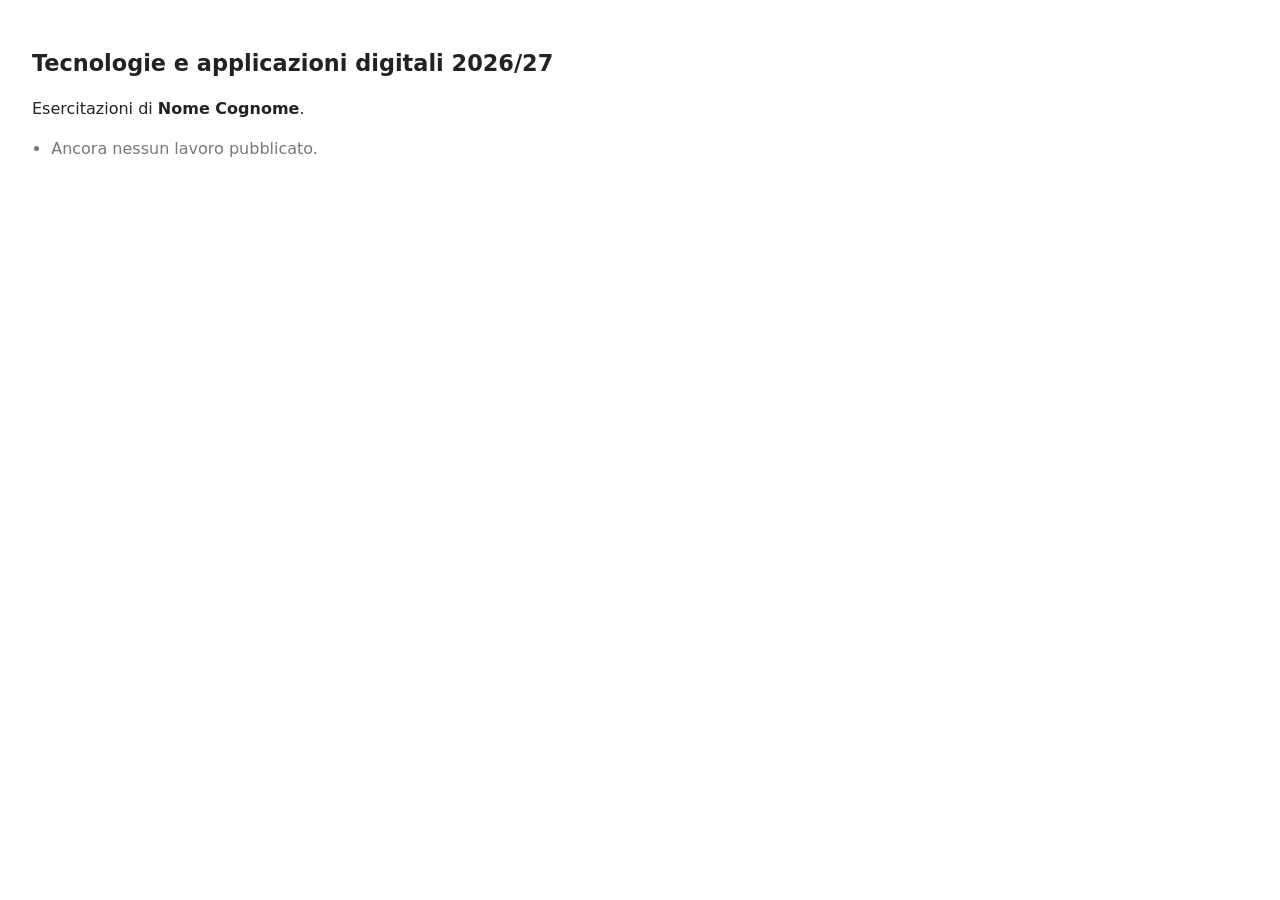
==== index.html @ 0c26b243 "Initial commit" ====
<!DOCTYPE html>
<html lang="it">
<head>
  <meta charset="utf-8">
  <meta name="viewport" content="width=device-width, initial-scale=1">
  <title>Tecnologie e applicazioni digitali 2026/27</title>
  <style>
    body {
      margin: 0;
      padding: 2rem;
      font-family: system-ui, sans-serif;
      line-height: 1.5;
      color: #222;
      background: #fff;
    }
    h1 { font-size: 1.4rem; font-weight: 600; }
    ul { padding-left: 1.2rem; }
    li { margin-bottom: 0.3rem; }
    .vuoto { color: #777; }
  </style>
</head>
<body>
  <h1>Tecnologie e applicazioni digitali 2026/27</h1>
  <p>Esercitazioni di <strong>Nome Cognome</strong>.</p>

  <!-- Il comando /crea aggiunge qui una voce per ogni cartella creata. -->
  <ul>
    <li class="vuoto">Ancora nessun lavoro pubblicato.</li>
  </ul>
</body>
</html>
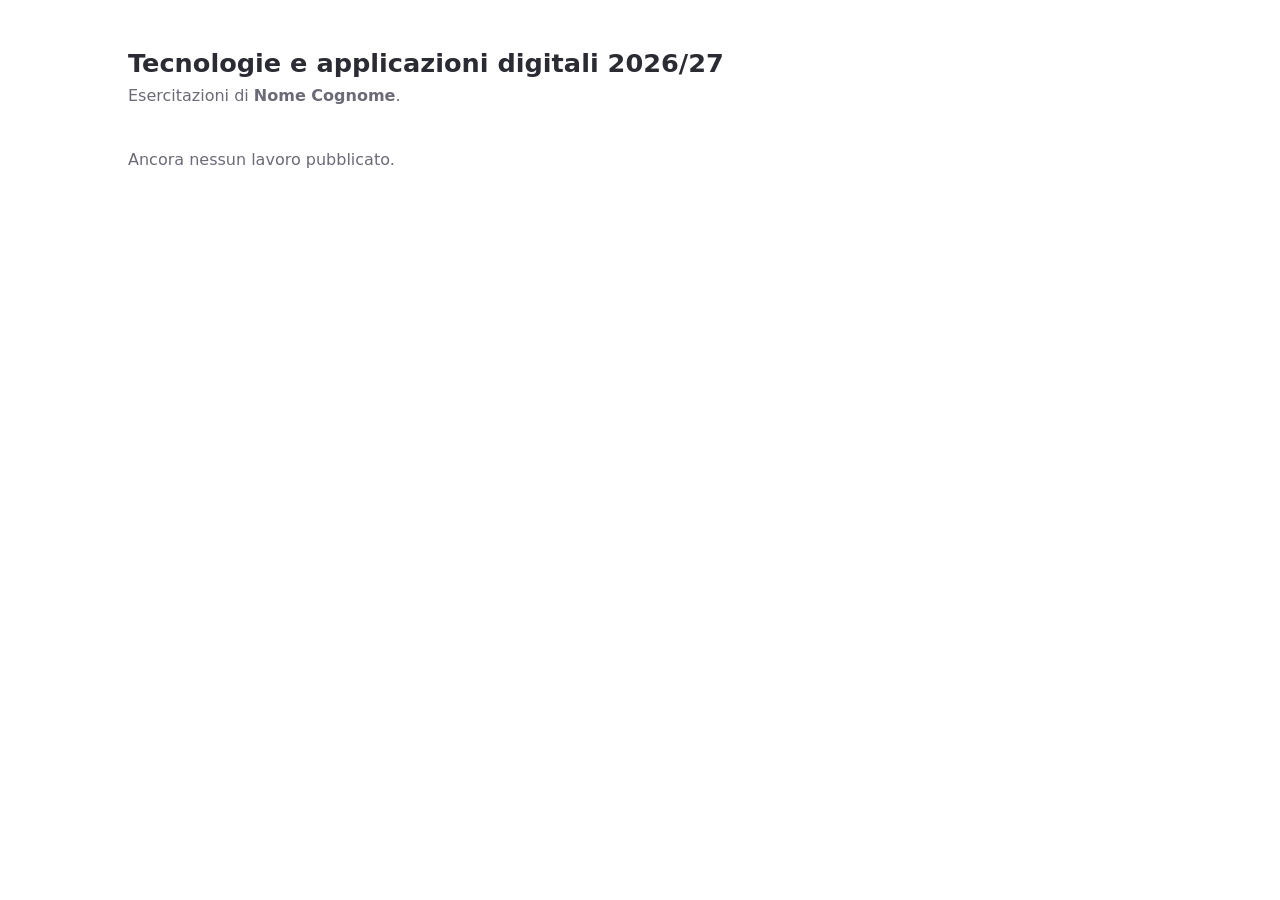
==== commit 3b82f305: "Aggiorna file del corso al modello Co-authored-by: Copilot <223556219+Copilot@users.noreply.github.c" ====
--- a/index.html
+++ b/index.html
@@ -7,25 +7,90 @@
   <style>
     body {
       margin: 0;
-      padding: 2rem;
+      padding: 3rem 2rem 4rem;
       font-family: system-ui, sans-serif;
       line-height: 1.5;
-      color: #222;
+      color: #2b2b33;
       background: #fff;
     }
-    h1 { font-size: 1.4rem; font-weight: 600; }
-    ul { padding-left: 1.2rem; }
-    li { margin-bottom: 0.3rem; }
-    .vuoto { color: #777; }
+    main { max-width: 64rem; margin: 0 auto; }
+    h1 { margin: 0; font-size: 1.6rem; font-weight: 600; line-height: 1.25; }
+    h1 + p { margin: 0.25rem 0 2.5rem; color: #6b6b78; }
+
+    /* le voci dell'elenco diventano schede: anteprima sopra, nome sotto */
+    ul {
+      display: grid;
+      grid-template-columns: repeat(auto-fill, minmax(15rem, 1fr));
+      gap: 2rem 1.5rem;
+      margin: 0;
+      padding: 0;
+      list-style: none;
+    }
+    a { display: block; color: inherit; text-decoration: none; }
+    a:focus-visible { outline: 2px solid #9060c0; outline-offset: 4px; }
+    .anteprima {
+      display: block;
+      aspect-ratio: 4 / 3;
+      margin-bottom: 0.6rem;
+      background: #f3f3f6;
+      border: 1px solid #e6e6ec;
+      transition: border-color 0.15s;
+    }
+    .anteprima img {
+      display: block;
+      width: 100%;
+      height: 100%;
+      object-fit: contain;
+    }
+    a:hover .anteprima { border-color: #6b6b78; }
+    a:hover .nome { text-decoration: underline; }
+    /* cartella senza preview.png */
+    .anteprima.mancante {
+      display: flex;
+      align-items: center;
+      justify-content: center;
+      border-style: dashed;
+      color: #6b6b78;
+      font-size: 0.85rem;
+    }
+    .anteprima.mancante::after { content: "preview.png non ancora creata"; }
+    .vuoto { grid-column: 1 / -1; color: #6b6b78; }
+
+    @media (max-width: 30rem) {
+      body { padding: 2rem 1rem 3rem; }
+    }
   </style>
 </head>
 <body>
-  <h1>Tecnologie e applicazioni digitali 2026/27</h1>
-  <p>Esercitazioni di <strong>Nome Cognome</strong>.</p>
+  <main>
+    <h1>Tecnologie e applicazioni digitali 2026/27</h1>
+    <p>Esercitazioni di <strong>Nome Cognome</strong>.</p>
 
-  <!-- Il comando /crea aggiunge qui una voce per ogni cartella creata. -->
-  <ul>
-    <li class="vuoto">Ancora nessun lavoro pubblicato.</li>
-  </ul>
+    <!-- Il comando /crea aggiunge qui una voce per ogni cartella creata, nella forma
+         <li><a href="es1/">Es1. Titolo</a></li>: l'anteprima la aggiunge lo script qui sotto. -->
+    <ul id="lavori">
+      <li class="vuoto">Ancora nessun lavoro pubblicato.</li>
+    </ul>
+  </main>
+
+  <script>
+    // Ogni voce prende l'anteprima del lavoro, preview.png nella sua cartella;
+    // se l'immagine non c'è ancora, resta un riquadro che lo dice.
+    for (const link of document.querySelectorAll('#lavori a')) {
+      const nome = document.createElement('span');
+      nome.className = 'nome';
+      nome.append(...link.childNodes);
+
+      const anteprima = document.createElement('span');
+      anteprima.className = 'anteprima';
+      const img = document.createElement('img');
+      img.alt = '';
+      img.onerror = () => { img.remove(); anteprima.classList.add('mancante'); };
+      img.src = link.getAttribute('href').replace(/\/?$/, '/') + 'preview.png';
+      anteprima.append(img);
+
+      link.append(anteprima, nome);
+    }
+  </script>
 </body>
 </html>
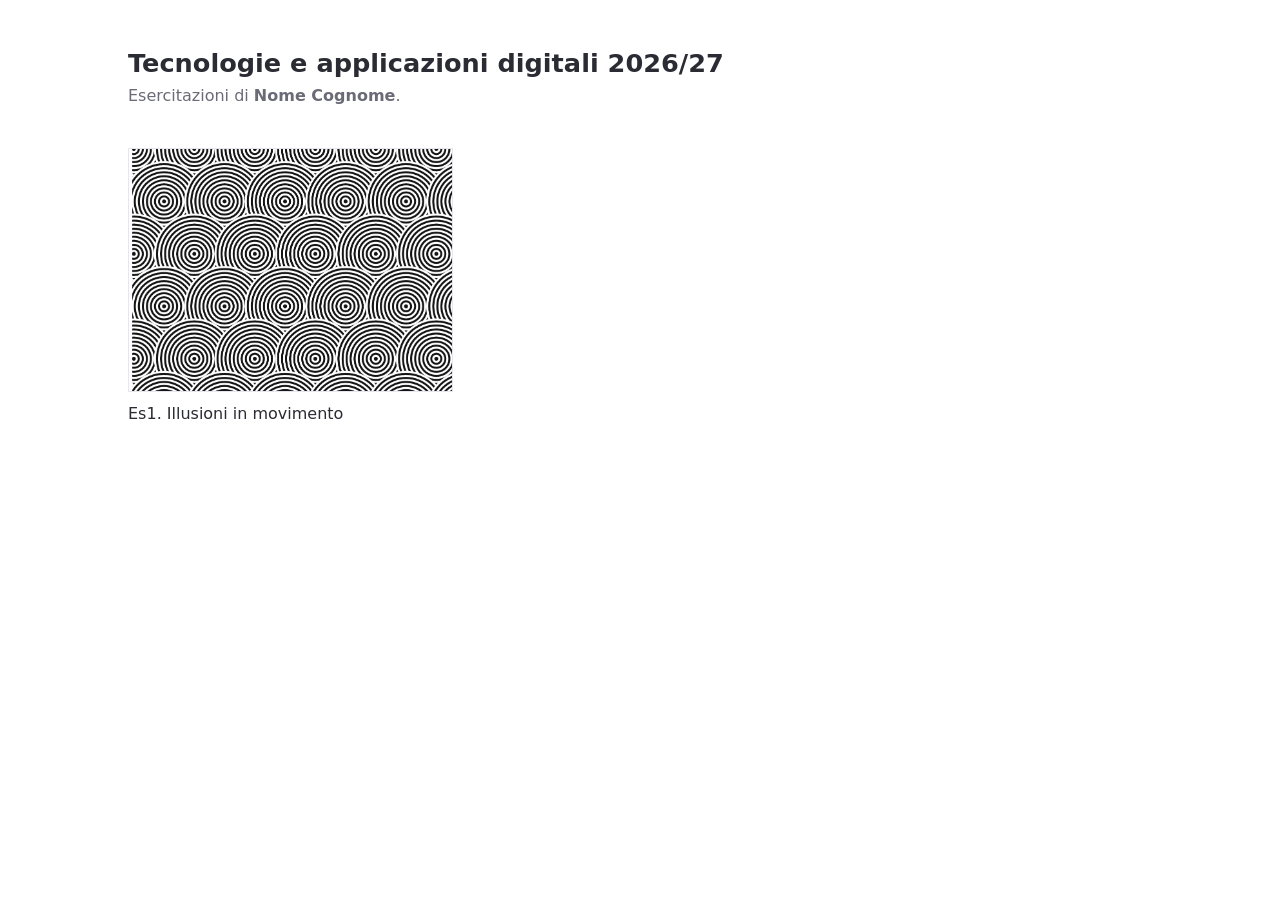
==== commit e595feb9: "Completa esercitazione es1 Co-authored-by: Copilot <223556219+Copilot@users.noreply.github.com>" ====
--- a/index.html
+++ b/index.html
@@ -69,7 +69,7 @@
     <!-- Il comando /crea aggiunge qui una voce per ogni cartella creata, nella forma
          <li><a href="es1/">Es1. Titolo</a></li>: l'anteprima la aggiunge lo script qui sotto. -->
     <ul id="lavori">
-      <li class="vuoto">Ancora nessun lavoro pubblicato.</li>
+      <li><a href="es1/">Es1. Illusioni in movimento</a></li>
     </ul>
   </main>
 
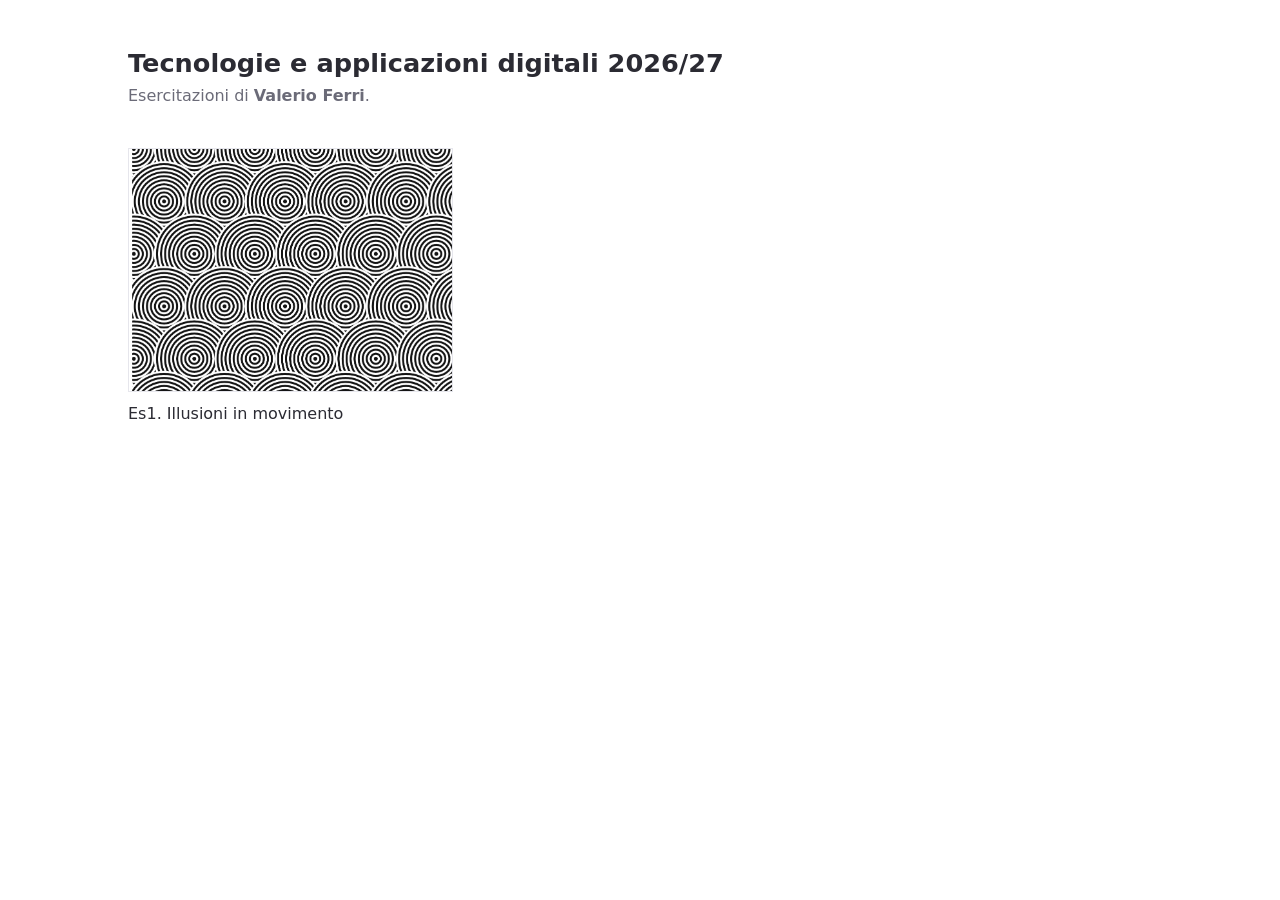
==== commit 27cdb89b: "Corregge il nome nell’elenco dei lavori Co-authored-by: Copilot <223556219+Copilot@users.noreply.git" ====
--- a/index.html
+++ b/index.html
@@ -64,7 +64,7 @@
 <body>
   <main>
     <h1>Tecnologie e applicazioni digitali 2026/27</h1>
-    <p>Esercitazioni di <strong>Nome Cognome</strong>.</p>
+    <p>Esercitazioni di <strong>Valerio Ferri</strong>.</p>
 
     <!-- Il comando /crea aggiunge qui una voce per ogni cartella creata, nella forma
          <li><a href="es1/">Es1. Titolo</a></li>: l'anteprima la aggiunge lo script qui sotto. -->
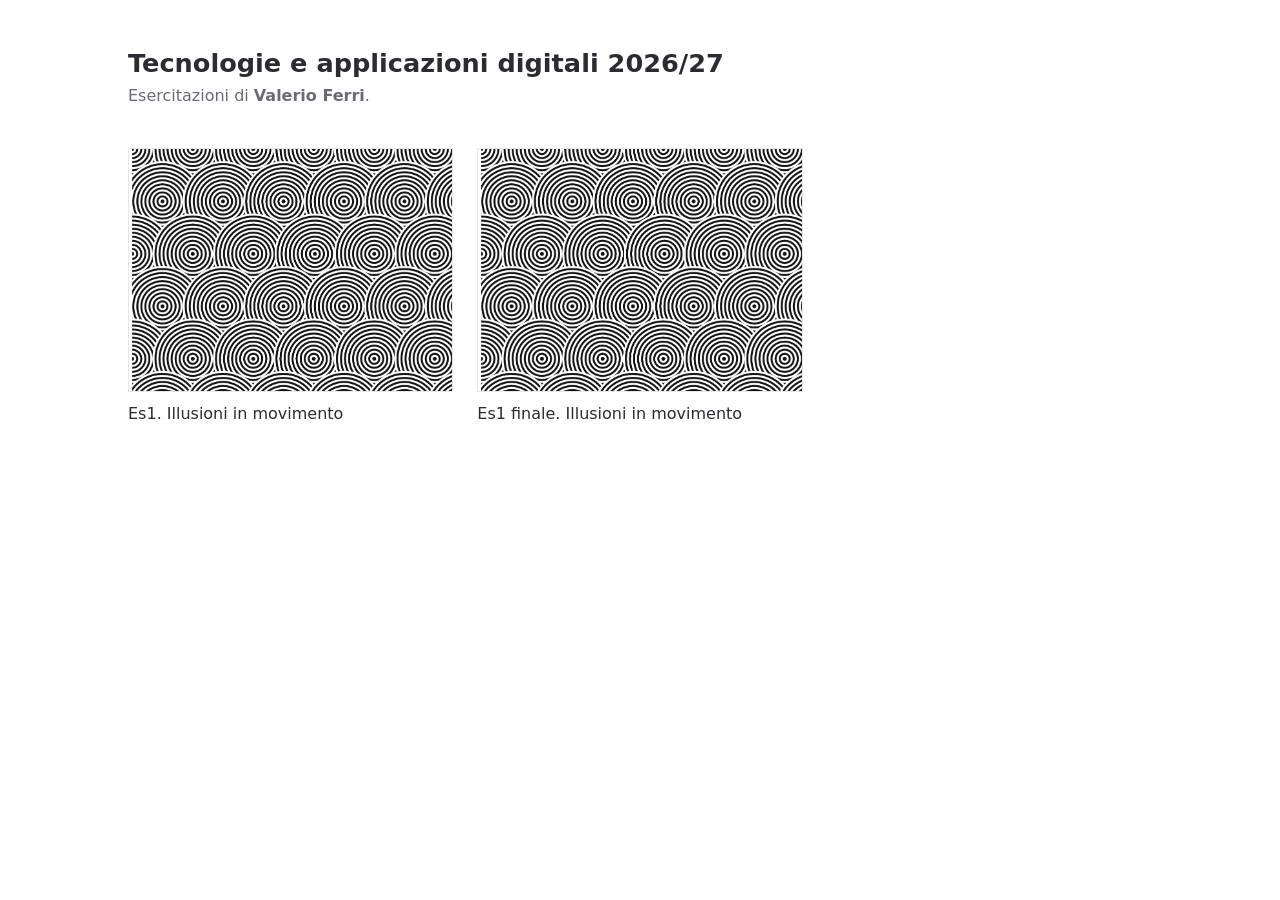
==== commit 39d9c56a: "Aggiunge la copia finale di es1 Co-authored-by: Copilot <223556219+Copilot@users.noreply.github.com>" ====
--- a/index.html
+++ b/index.html
@@ -70,6 +70,7 @@
          <li><a href="es1/">Es1. Titolo</a></li>: l'anteprima la aggiunge lo script qui sotto. -->
     <ul id="lavori">
       <li><a href="es1/">Es1. Illusioni in movimento</a></li>
+      <li><a href="es1 finale/">Es1 finale. Illusioni in movimento</a></li>
     </ul>
   </main>
 
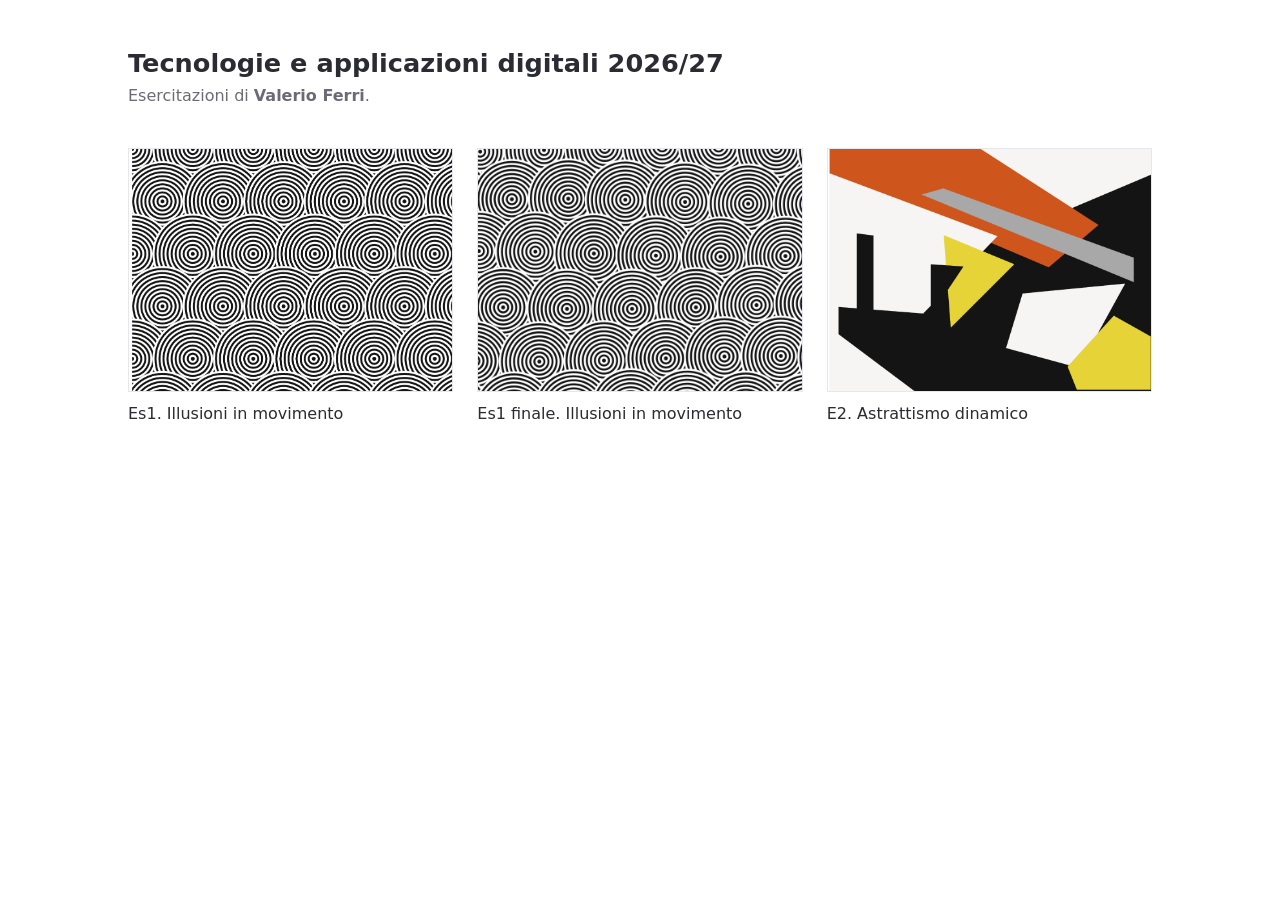
==== commit 566c740c: "Aggiunge esercitazione es2 dinamica Co-authored-by: Copilot <223556219+Copilot@users.noreply.github." ====
--- a/index.html
+++ b/index.html
@@ -71,6 +71,7 @@
     <ul id="lavori">
       <li><a href="es1/">Es1. Illusioni in movimento</a></li>
       <li><a href="es1 finale/">Es1 finale. Illusioni in movimento</a></li>
+      <li><a href="es2/">E2. Astrattismo dinamico</a></li>
     </ul>
   </main>
 
